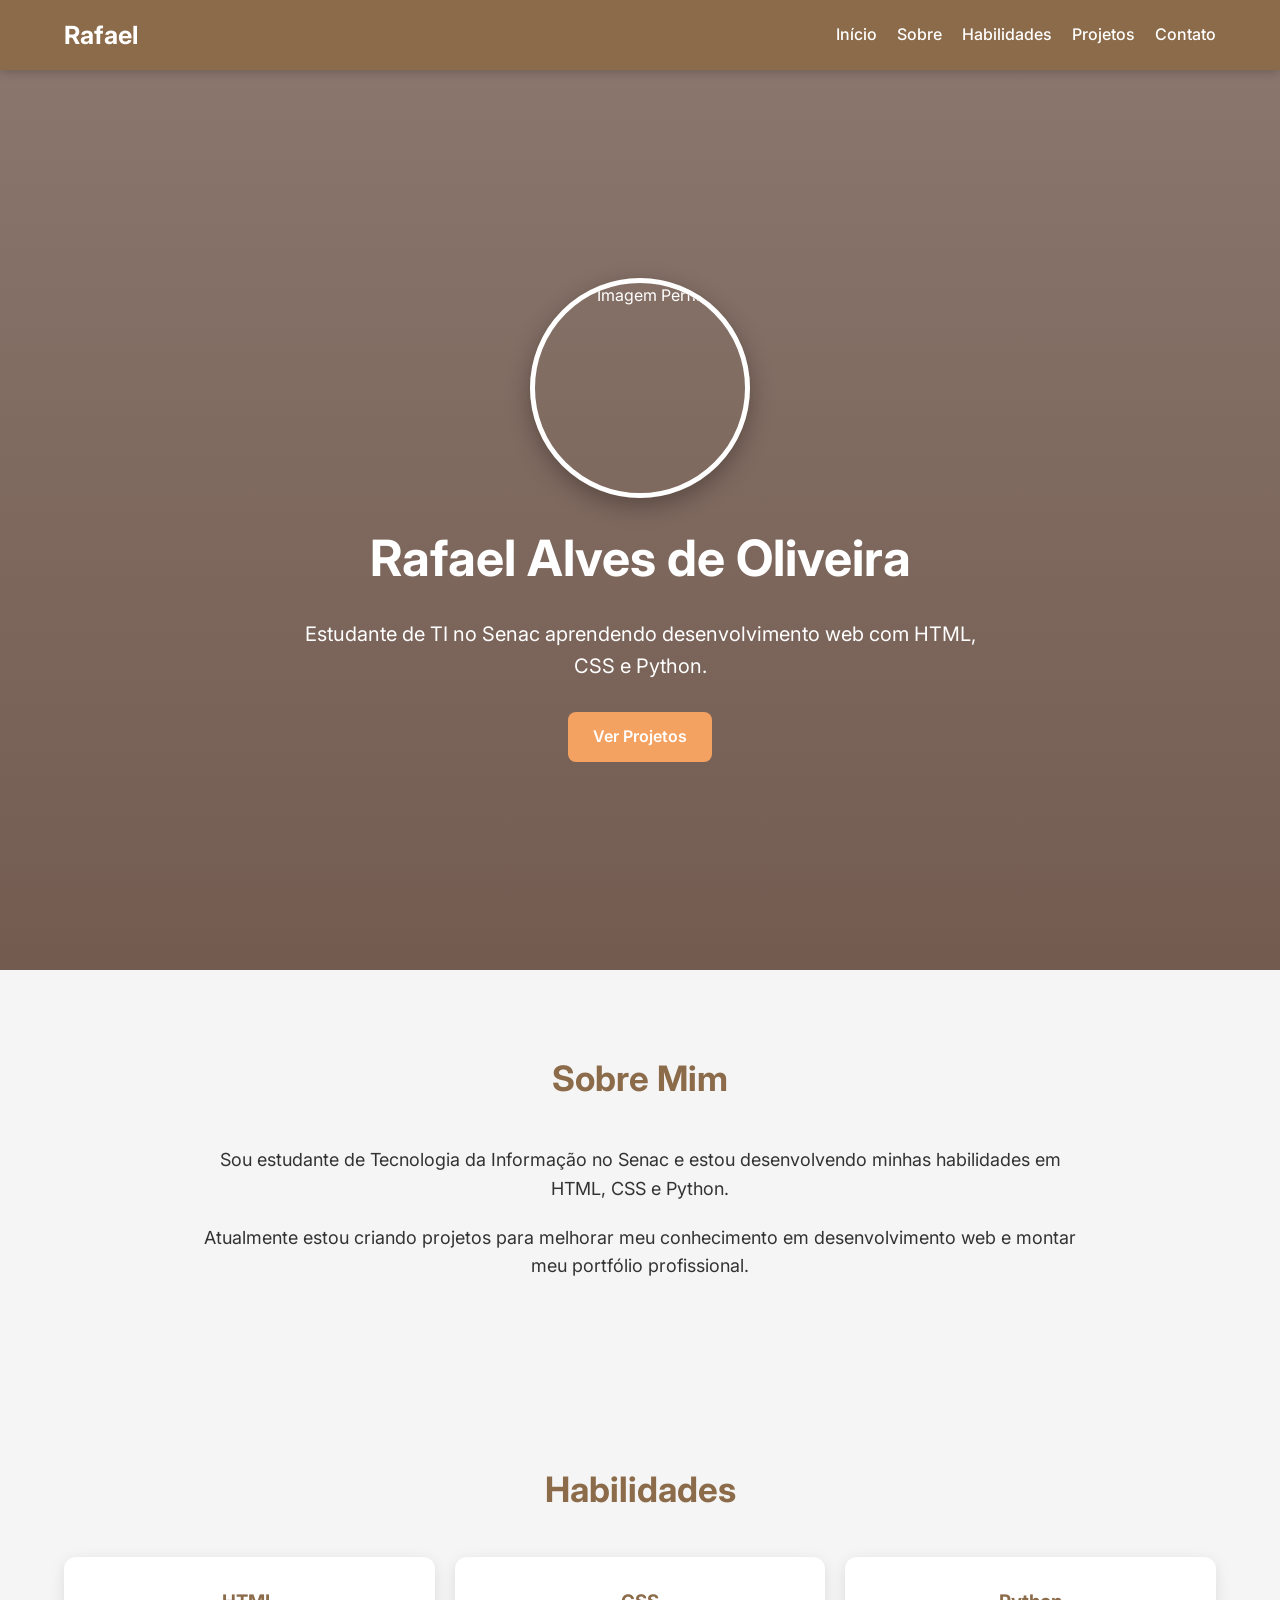
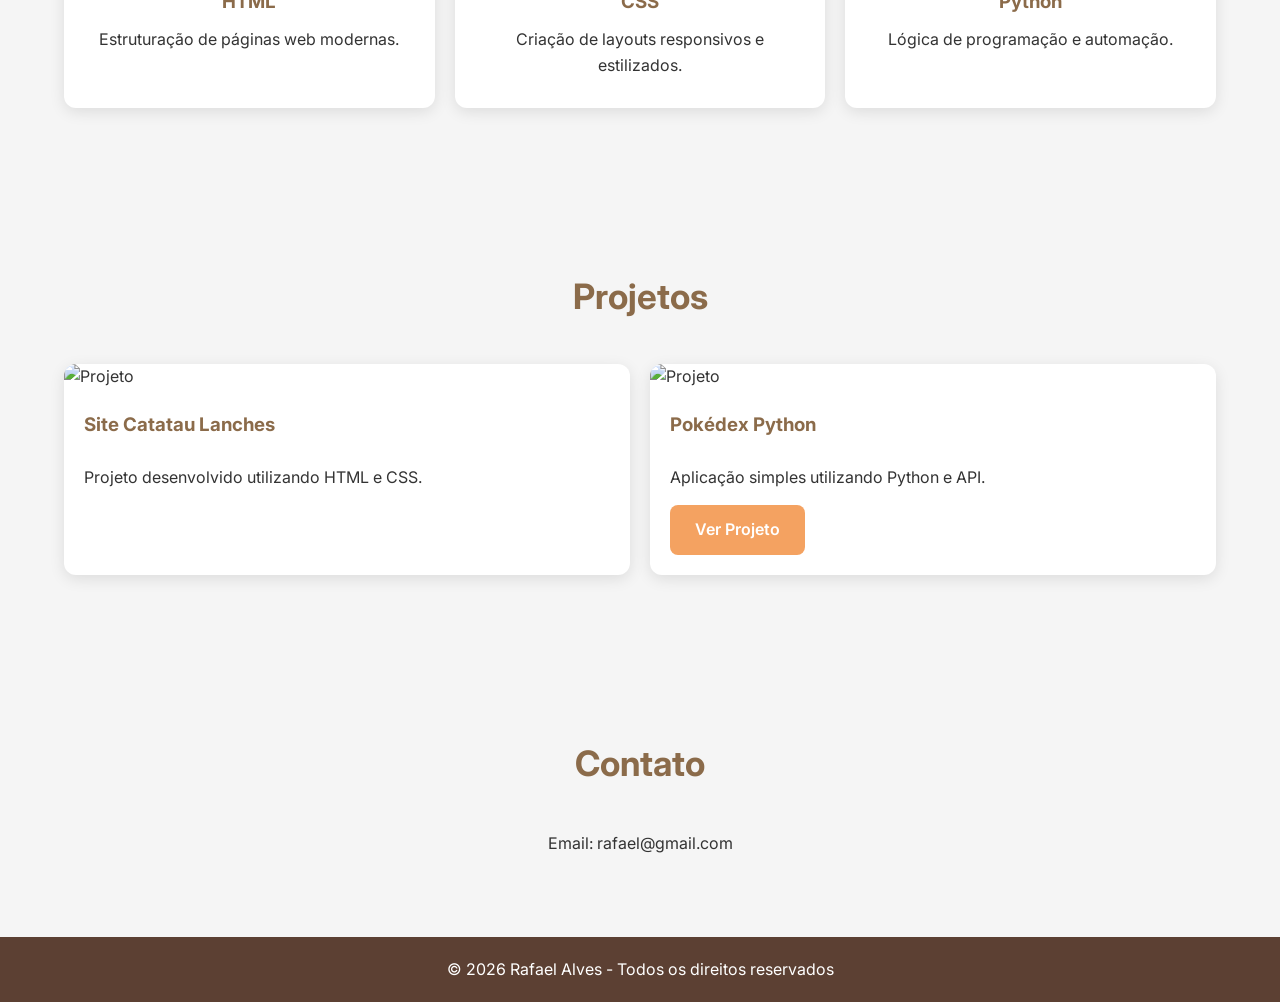
==== intex.html @ 00c11c83 "Initial commit Portifólio" ====
<!DOCTYPE html>
<html lang="pt-br">

<head>
    <meta charset="UTF-8">
    <meta name="viewport" content="width=device-width, initial-scale=1.0">

    <title>Portfólio | Rafael Alves</title>

    <meta name="description" content="Portfólio de Rafael Alves de Oliveira">

    <link rel="stylesheet" href="css/style.css">

    <link href="https://fonts.googleapis.com/css2?family=Inter:wght@300;400;500;700&display=swap"
        rel="stylesheet">
</head>

<body>

    <!-- HEADER -->
    <header>

        <a href="#" class="logo">Rafael</a>

        <nav>
            <ul>
                <li><a href="#hero">Início</a></li>
                <li><a href="#sobre">Sobre</a></li>
                <li><a href="#habilidades">Habilidades</a></li>
                <li><a href="#projetos">Projetos</a></li>
                <li><a href="#contato">Contato</a></li>
            </ul>
        </nav>

    </header>

    <main>

        <!-- HERO -->
        <section id="hero" class="hero">

            <img src="https://images.unsplash.com/photo-1555680202-c86f0e12f086?w=500&h=400&fit=crop"
                alt="Imagem Perfil">

            <h1>Rafael Alves de Oliveira</h1>

            <p>
                Estudante de TI no Senac aprendendo desenvolvimento web
                com HTML, CSS e Python.
            </p>

            <a href="#projetos" class="btn">
                Ver Projetos
            </a>

        </section>

        <!-- SOBRE -->
        <section id="sobre" class="section">

            <h2>Sobre Mim</h2>

            <div class="content">

                <div class="texto">

                    <p>
                        Sou estudante de Tecnologia da Informação no Senac
                        e estou desenvolvendo minhas habilidades em
                        HTML, CSS e Python.
                    </p>

                    <p>
                        Atualmente estou criando projetos para melhorar
                        meu conhecimento em desenvolvimento web e montar
                        meu portfólio profissional.
                    </p>

                </div>

            </div>

        </section>

        <!-- HABILIDADES -->
        <section id="habilidades" class="section">

            <h2>Habilidades</h2>

            <div class="skills">

                <div class="skill-card">
                    <h3>HTML</h3>

                    <p>
                        Estruturação de páginas web modernas.
                    </p>
                </div>

                <div class="skill-card">
                    <h3>CSS</h3>

                    <p>
                        Criação de layouts responsivos e estilizados.
                    </p>
                </div>

                <div class="skill-card">
                    <h3>Python</h3>

                    <p>
                        Lógica de programação e automação.
                    </p>
                </div>

            </div>

        </section>

        <!-- PROJETOS -->
        <section id="projetos" class="section">

            <h2>Projetos</h2>

            <div class="grid">

                <div class="projeto-card">

                    <img src="https://images.unsplash.com/photo-1498050108023-c5249f4df085?w=500&h=300&fit=crop"
                        alt="Projeto">

                    <div class="card-content">

                        <h3>Site Catatau Lanches</h3>

                        <p>
                            Projeto desenvolvido utilizando HTML e CSS.
                        </p>

                    </div>

                </div>

                <div class="projeto-card">

                    <img src="https://cdn.dribbble.com/userupload/21260438/file/original-19291370cd31f456b106f8b811022df9.png?resize=752x&vertical=center"
                        alt="Projeto">

                    <div class="card-content">

                        <h3>Pokédex Python</h3>
                        
                        <p>
                            Aplicação simples utilizando Python e API.
                        </p>
                        <a href="pokedex.html" class="btn">
    Ver Projeto
</a>
                    </div>

                </div>

            </div>

        </section>

        <!-- CONTATO -->
        <section id="contato" class="section contato">

            <h2>Contato</h2>

            <p>Email: rafael@gmail.com</p>

        </section>

    </main>

    <!-- FOOTER -->
    <footer>

        <p>
            © 2026 Rafael Alves - Todos os direitos reservados
        </p>

    </footer>

</body>

</html>
---- css/style.css ----
/* RESET */

* {
    margin: 0;
    padding: 0;
    box-sizing: border-box;
}

/* HTML */

html {
    font-size: 62.5%;
    scroll-behavior: smooth;
}

/* VARIÁVEIS */

:root {

    --marrom: #8B6B4A;
    --marrom-escuro: #5C4033;

    --laranja: #F4A261;

    --branco: #ffffff;

    --cinza: #f5f5f5;

    --fonte: 'Inter', sans-serif;
}

/* BODY */

body {

    font-family: var(--fonte);

    font-size: 1.6rem;

    background: var(--cinza);

    color: #333;

    line-height: 1.6;
}

/* HEADER */

header {

    position: sticky;

    top: 0;

    z-index: 1000;

    display: flex;

    justify-content: space-between;

    align-items: center;

    padding: 1.5rem 5%;

    background: var(--marrom);

    box-shadow: 0 2px 10px rgba(0,0,0,0.2);
}

/* LOGO */

.logo {

    color: var(--branco);

    text-decoration: none;

    font-size: 2.5rem;

    font-weight: 700;
}

/* NAV */

nav ul {

    display: flex;

    gap: 2rem;

    list-style: none;
}

nav a {

    color: var(--branco);

    text-decoration: none;

    font-weight: 500;

    transition: 0.3s;
}

nav a:hover {

    color: var(--laranja);
}

/* HERO */

.hero {

    min-height: 100vh;

    display: flex;

    flex-direction: column;

    justify-content: center;

    align-items: center;

    text-align: center;

    padding: 2rem;

    background:
        linear-gradient(rgba(92, 64, 51, 0.7),
        rgba(92, 64, 51, 0.85)),

        url('https://images.unsplash.com/photo-1555680202-c86f0e12f086?w=1200');

    background-size: cover;

    background-position: center;

    color: white;
}

/* IMAGEM HERO */

.hero img {

    width: 220px;

    height: 220px;

    object-fit: cover;

    border-radius: 50%;

    border: 5px solid white;

    margin-bottom: 2rem;

    box-shadow: 0 8px 25px rgba(0,0,0,0.3);
}

/* HERO TEXTOS */

.hero h1 {

    font-size: 5rem;

    margin-bottom: 2rem;
}

.hero p {

    max-width: 700px;

    margin-bottom: 3rem;

    font-size: 2rem;
}

/* BOTÃO */

.btn {

    background: var(--laranja);

    color: white;

    padding: 1.2rem 2.5rem;

    border-radius: 8px;

    text-decoration: none;

    font-weight: 600;

    transition: 0.3s;
}

.btn:hover {

    transform: translateY(-4px);

    opacity: 0.9;
}

/* SECTIONS */

.section {

    padding: 8rem 5%;
}

.section h2 {

    font-size: 3.5rem;

    margin-bottom: 4rem;

    color: var(--marrom);

    text-align: center;
}

/* SOBRE */

.content {

    max-width: 900px;

    margin: auto;

    text-align: center;
}

.texto p {

    margin-bottom: 2rem;

    font-size: 1.8rem;
}

/* HABILIDADES */

.skills {

    display: flex;

    flex-wrap: wrap;

    gap: 2rem;
}

/* CARD */

.skill-card {

    flex: 1 1 250px;

    background: white;

    padding: 3rem;

    border-radius: 12px;

    text-align: center;

    box-shadow: 0 4px 15px rgba(0,0,0,0.1);

    transition: 0.3s;
}

.skill-card:hover {

    transform: translateY(-5px);
}

.skill-card h3 {

    margin-bottom: 1rem;

    color: var(--marrom);
}

/* PROJETOS */

.grid {

    display: flex;

    flex-wrap: wrap;

    gap: 2rem;
}

.projeto-card {

   flex: 1 1 300px;

    background: white;

    border-radius: 12px;

    overflow: hidden;

    box-shadow: 0 4px 15px rgba(0,0,0,0.1);

    transition: 0.3s;

    display: flex;

    flex-direction: column;
}

.projeto-card:hover {

    transform: translateY(-5px);
}

.projeto-card img {

    width: 100%;

    display: block;
}

.card-content {

    padding: 2rem;

    display: flex;

    flex-direction: column;

    gap: 1.5rem;

    flex: 1;
}

.card-content h3 {

    margin-bottom: 1rem;

    color: var(--marrom);
}

.card-content .btn {

    width: fit-content;

    margin-top: auto;
}

/* CONTATO */

.contato {

    text-align: center;
}

/* FOOTER */

footer {

    background: var(--marrom-escuro);

    color: white;

    text-align: center;

    padding: 2rem;
}

/* RESPONSIVO */

@media (max-width: 768px) {

    header {

        flex-direction: column;

        gap: 1.5rem;
    }

    nav ul {

        flex-wrap: wrap;

        justify-content: center;
    }

    .hero h1 {

        font-size: 3.5rem;
    }

    .hero p {

        font-size: 1.8rem;
    }

    .hero img {

        width: 170px;

        height: 170px;
    }

    .skills,
    .grid {

        flex-direction: column;
    }
}
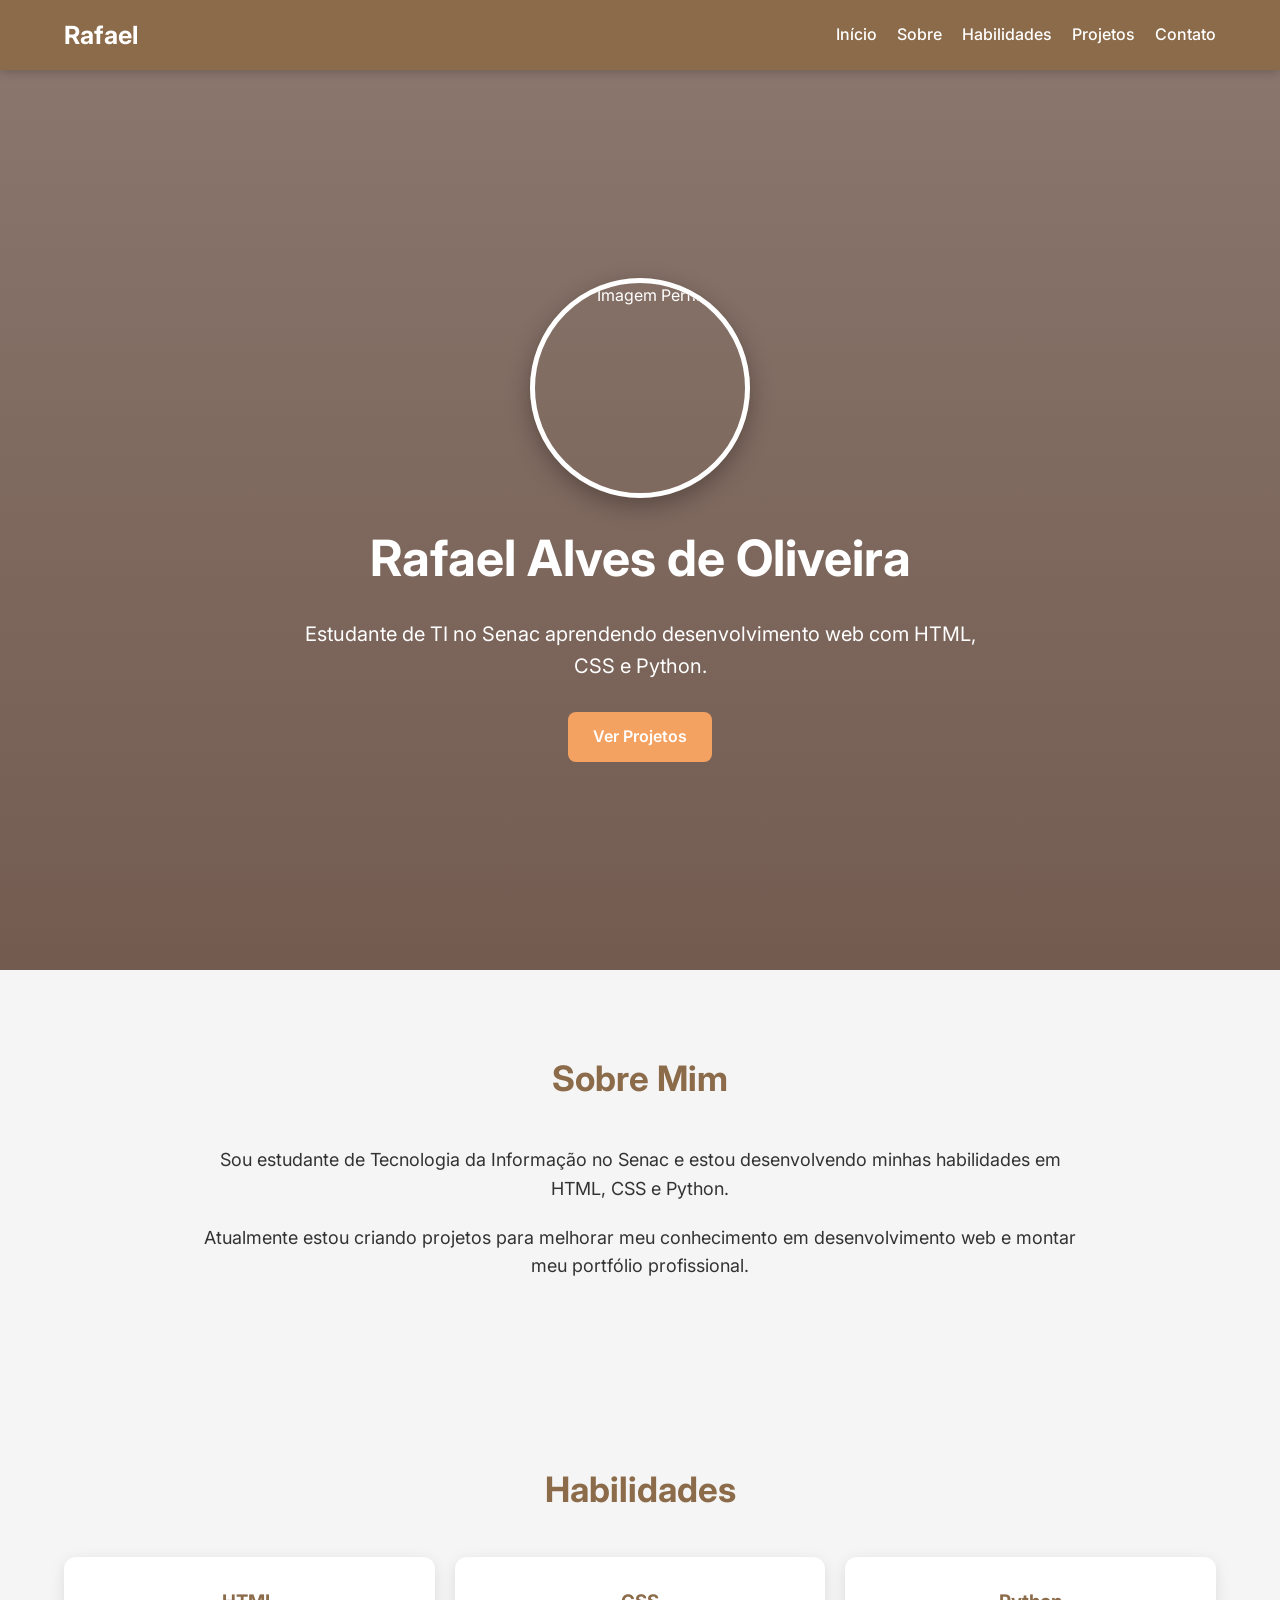
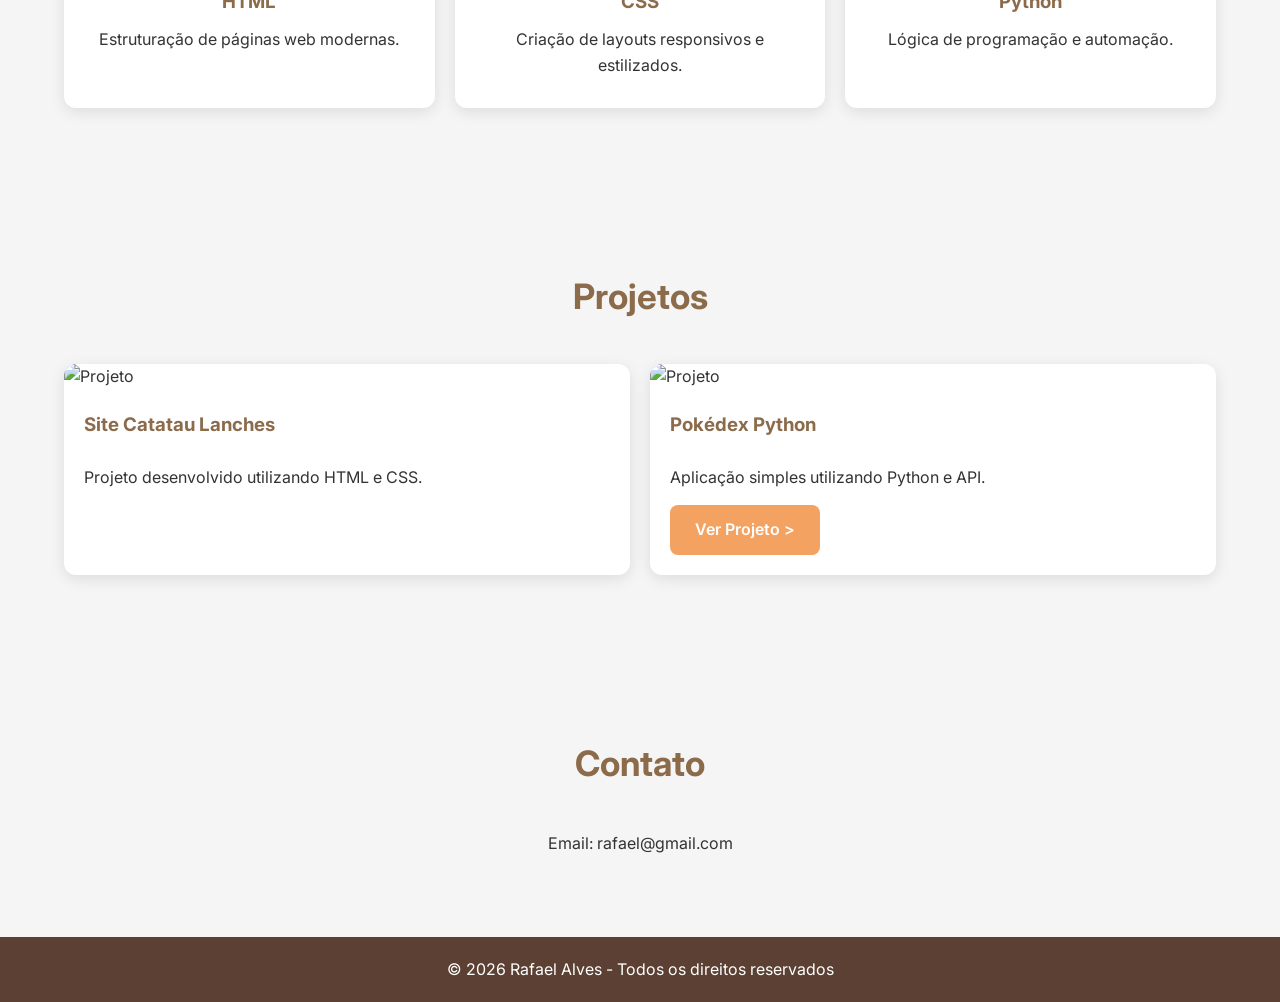
==== commit 60e33c20: "teste" ====
--- a/intex.html
+++ b/intex.html
@@ -154,7 +154,7 @@
                             Aplicação simples utilizando Python e API.
                         </p>
                         <a href="pokedex.html" class="btn">
-    Ver Projeto
+    Ver Projeto >
 </a>
                     </div>
 
